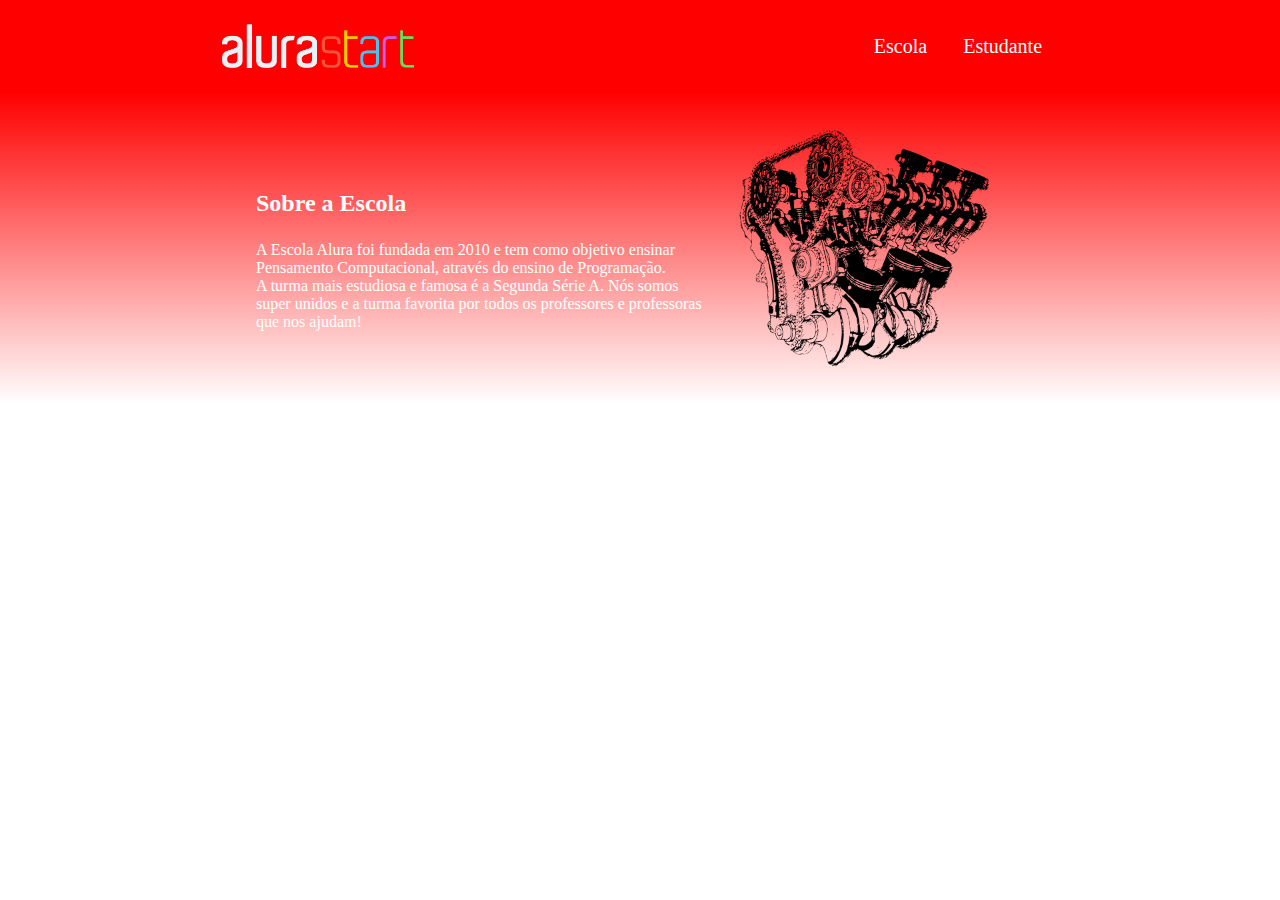
==== index.html @ 33203d70 "Add files via upload" ====
<html lang="en">
<head>
    <meta charset="UTF-8">
    <meta http-equiv="X-UA-Compatible" content="IE=edge">
    <meta name="viewport" content="width=device-width, initial-scale=1.0">
    <title>Document</title>
    <link rel="stylesheet" href="style.css">
</head>
<body>
    <header class="cabecalho">
        <img class="cabecalho-imagem" src="alurastart logo.png" alt="logo da alura start">
        <ul class="cabecalho-lista">
            <li class="cabecalho-lista-item">Escola</li>
            <li class="cabecalho-lista-item">Estudante</li>
        </ul>
    </header>


    <section class="escola">
        <div class="escola-div-conteudo">
            <h2 class="escola-titulo">Sobre a Escola</h2>
            <p class="escola-texto-um">A Escola Alura foi fundada em 2010 e tem como objetivo ensinar Pensamento Computacional, através do ensino de  Programação.</p>
            <p class="escola-texto-dois">A turma mais estudiosa e famosa é a Segunda Série A. Nós somos super unidos e a turma favorita por todos os professores e professoras que nos ajudam!</p>
        </div>
        <img class="escola-imagem" src="Formula-bro.png" alt="Professora no quadro">
    </section>
</body>

</html>
---- style.css ----
* {
    margin: 0;
    padding: 0;
}

.cabecalho {
    background-color: #ff0000;
    color: rgb(255, 255, 255);
    display: flex;
    justify-content: space-around;
    align-items: center;
    padding: 24px 0;
}

.cabecalho-imagem{
    width: 15%;
}

.cabecalho-lista-item{
    display: inline-block;
    margin: 0 16px;
    font-size: 20px;
}

.escola-imagem{
    width: 25%;
}

.escola{
    background-image: linear-gradient(#ff0000,#ffffff);
    color:rgb(255, 255, 255);
    display: flex;
    justify-content: center;
    align-items: center;
    padding: 24px 0;
}

.escola-div-conteudo{
    width: 35%;
}
.escola-titulo{
    padding: 24px 0;
}
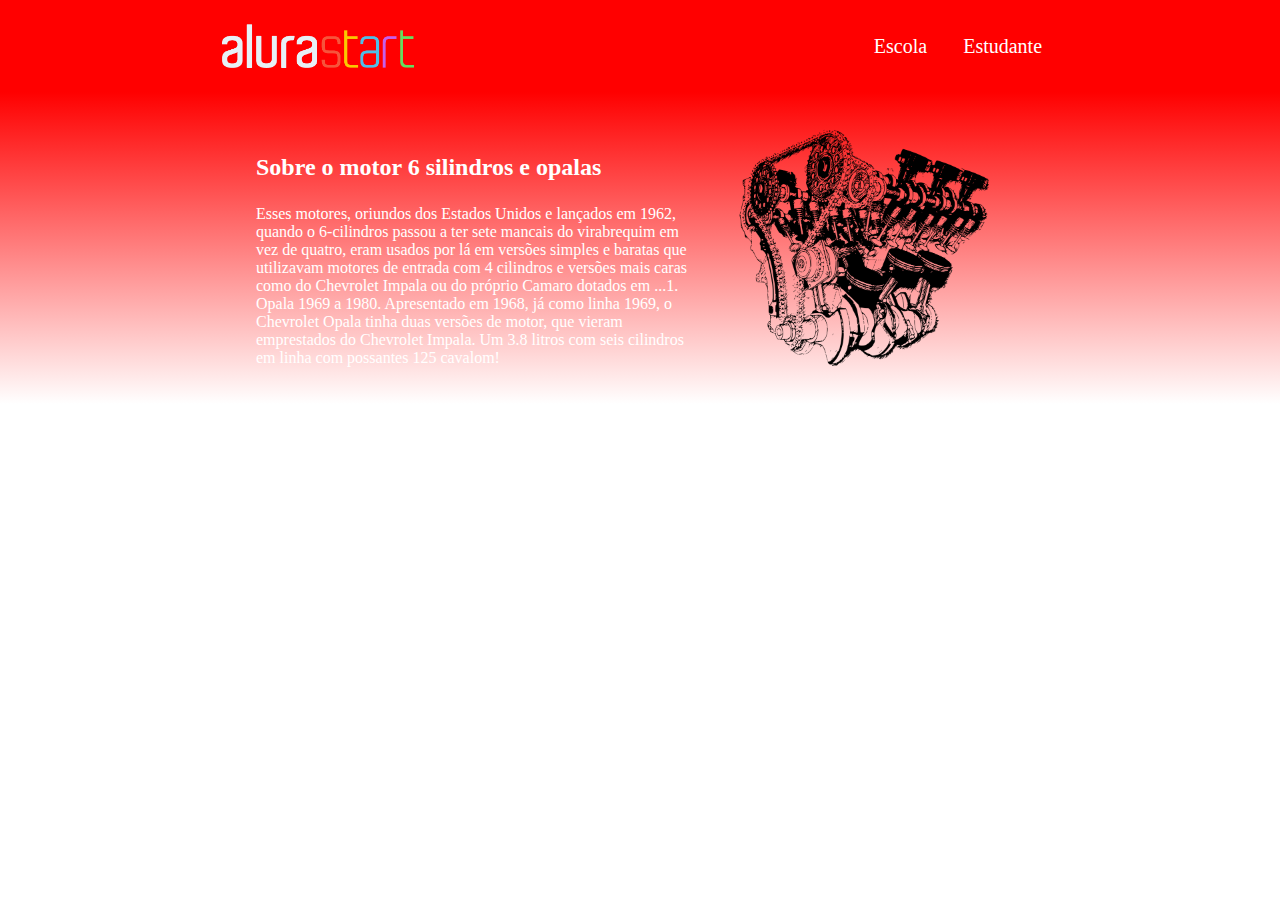
==== commit 00b13de1: "desenvolvendo minha pasta" ====
--- a/index.html
+++ b/index.html
@@ -18,12 +18,16 @@
 
     <section class="escola">
         <div class="escola-div-conteudo">
-            <h2 class="escola-titulo">Sobre a Escola</h2>
-            <p class="escola-texto-um">A Escola Alura foi fundada em 2010 e tem como objetivo ensinar Pensamento Computacional, através do ensino de  Programação.</p>
-            <p class="escola-texto-dois">A turma mais estudiosa e famosa é a Segunda Série A. Nós somos super unidos e a turma favorita por todos os professores e professoras que nos ajudam!</p>
+            <h2 class="escola-titulo">Sobre o motor 6 silindros e opalas</h2>
+            <p class="escola-texto-um">Esses motores, oriundos dos Estados Unidos e lançados em 1962, quando o 6-cilindros passou a ter sete mancais do virabrequim em vez de quatro, eram usados por lá em versões simples e baratas que utilizavam motores de entrada com 4 cilindros e versões mais caras como do Chevrolet Impala ou do próprio Camaro dotados em ...1.</p>
+            <p class="escola-texto-dois">Opala 1969 a 1980. Apresentado em 1968, já como linha 1969, o Chevrolet Opala tinha duas versões de motor, que vieram emprestados do Chevrolet Impala. Um 3.8 litros com seis cilindros em linha com possantes 125 cavalom!</p>
         </div>
         <img class="escola-imagem" src="Formula-bro.png" alt="Professora no quadro">
     </section>
+    <section class="estudante">
+        <h2 class=></h2>
+
+    </section>
 </body>
 
-</html>+</html> 
--- a/style.css
+++ b/style.css
@@ -1,6 +1,10 @@
 * {
     margin: 0;
     padding: 0;
+}
+
+body{
+    font-family: 'Bebas Neue', cursive;
 }
 
 .cabecalho {
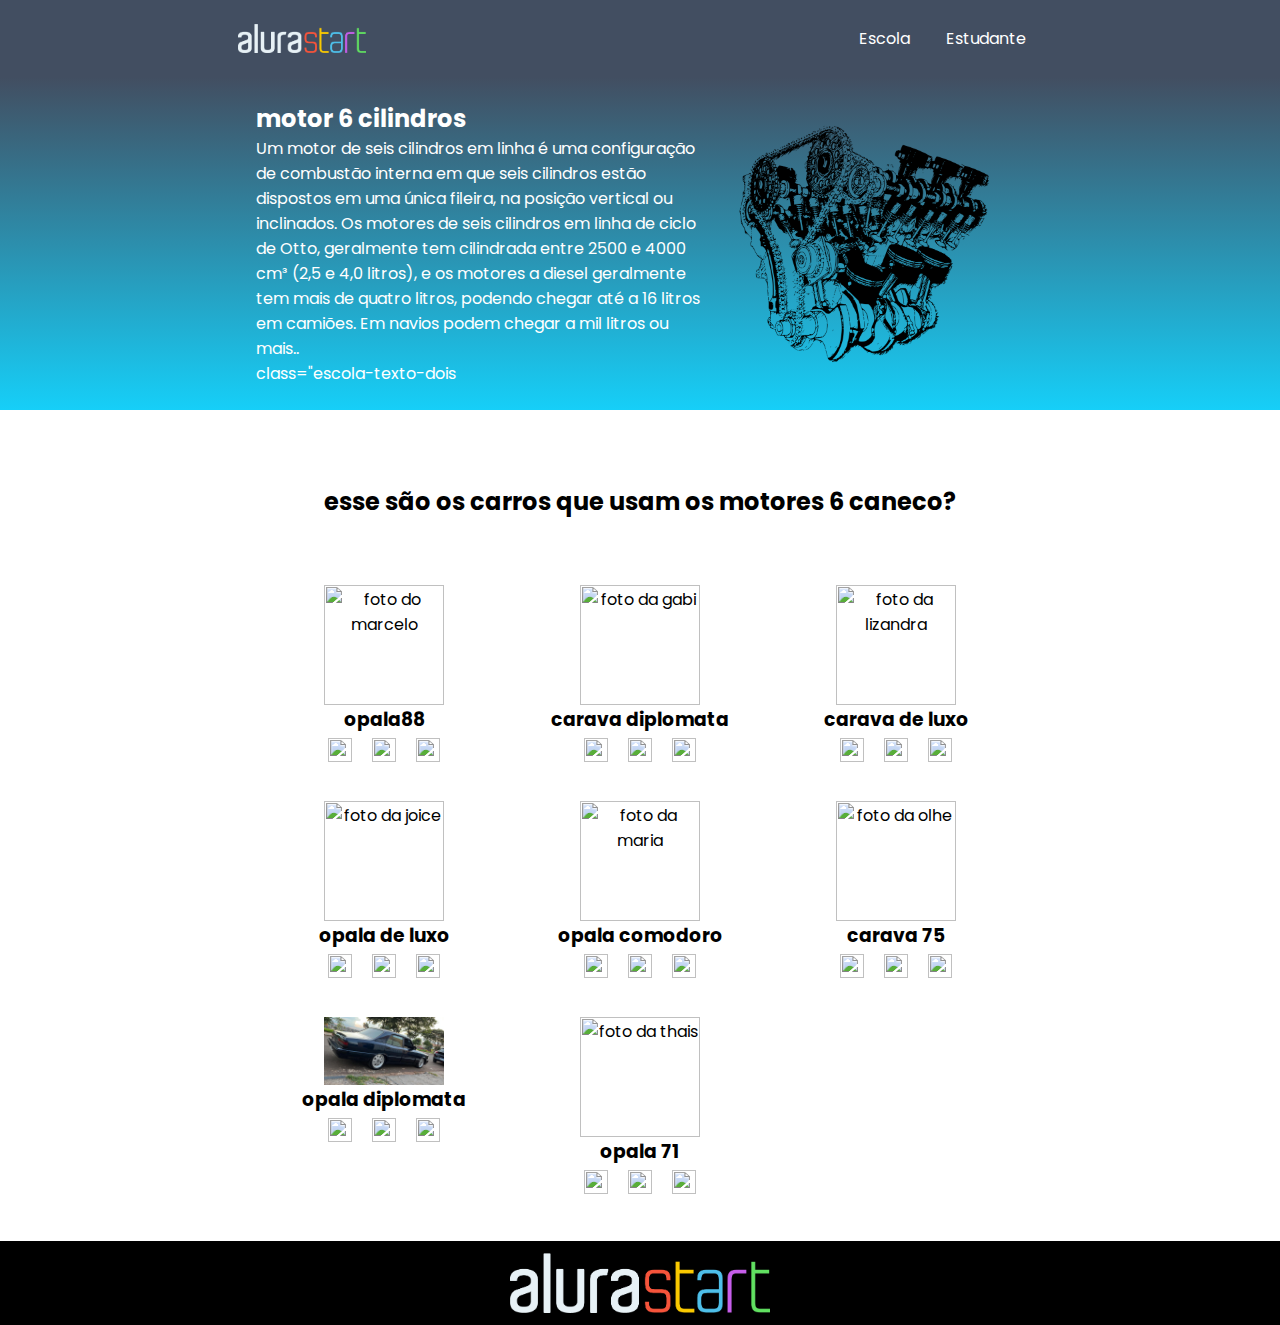
==== commit 8a5d7f2d: "finalizando meu site" ====
--- a/index.html
+++ b/index.html
@@ -1,10 +1,15 @@
+
+<!DOCTYPE html
 <html lang="en">
 <head>
     <meta charset="UTF-8">
     <meta http-equiv="X-UA-Compatible" content="IE=edge">
     <meta name="viewport" content="width=device-width, initial-scale=1.0">
-    <title>Document</title>
+    <title>Equipe Alura Start</title>
     <link rel="stylesheet" href="style.css">
+    <link rel="preconnect" href="https://fonts.googleapis.com">
+    <link rel="preconnect" href="https://fonts.gstatic.com" crossorigin>
+    <link href="https://fonts.googleapis.com/css2?family=Poppins&display=swap" rel="stylesheet">
 </head>
 <body>
     <header class="cabecalho">
@@ -14,20 +19,85 @@
             <li class="cabecalho-lista-item">Estudante</li>
         </ul>
     </header>
-
-
     <section class="escola">
         <div class="escola-div-conteudo">
-            <h2 class="escola-titulo">Sobre o motor 6 silindros e opalas</h2>
-            <p class="escola-texto-um">Esses motores, oriundos dos Estados Unidos e lançados em 1962, quando o 6-cilindros passou a ter sete mancais do virabrequim em vez de quatro, eram usados por lá em versões simples e baratas que utilizavam motores de entrada com 4 cilindros e versões mais caras como do Chevrolet Impala ou do próprio Camaro dotados em ...1.</p>
-            <p class="escola-texto-dois">Opala 1969 a 1980. Apresentado em 1968, já como linha 1969, o Chevrolet Opala tinha duas versões de motor, que vieram emprestados do Chevrolet Impala. Um 3.8 litros com seis cilindros em linha com possantes 125 cavalom!</p>
+            <h2 class="escola-titulo">motor 6 cilindros</h2>
+            <p class="escola-texto-um">Um motor de seis cilindros em linha é uma configuração de combustão interna em que seis cilindros estão dispostos em uma única fileira, na posição vertical ou inclinados.
+
+                Os motores de seis cilindros em linha de ciclo de Otto, geralmente tem cilindrada entre 2500 e 4000 cm³ (2,5 e 4,0 litros), e os motores a diesel geralmente tem mais de quatro litros, podendo chegar até a 16 litros em camiões. Em navios podem chegar a mil litros ou mais..</p>
+            <p>class="escola-texto-dois</p>
         </div>
-        <img class="escola-imagem" src="Formula-bro.png" alt="Professora no quadro">
+        <img class="escola-imagem" src="Formula-bro.png" alt="imagem que representa uma professora em sala de aula">
     </section>
     <section class="estudante">
-        <h2 class=></h2>
+        <h2 class="estudante-titulo">esse são os carros que usam os motores 6 caneco?</h2>
+        <div class="estudante-todos">
+        <span></span>
+        <div class="estudante-div">
+            <img class="estudante-imagem" src="Marcelo.jpeg" alt="foto do marcelo">
+            <h3 class="estudante-nome">opala88</h3>
+            <a href="https://github.com/marcelopaludetto"><img class="estudante-icone" src="github.png" alt="icone github"></a>
+            <a href="https://linkedin.com/marcelopaludetto"><img class="estudante-icone" src="linkedin.png" alt="icone linkedin"></a>
+            <a href="https://instagram.com/marcelopaludetto"><img class="estudante-icone" src="instagram.png" alt="icone instagram"></a>
+        </div>
+        <div class="estudante-div">
+            <img class="estudante-imagem" src="Gabi.jpg" alt="foto da gabi">
+            <h3 class="estudante-nome">carava diplomata</h3>
+            <a href="https://github.com/GabrielaM-L"><img class="estudante-icone" src="github.png" alt="icone github"></a>
+            <a href="https://www.linkedin.com/in/gabriela-marcomini-de-lima/"><img class="estudante-icone" src="linkedin.png" alt="icone linkedin"></a>
+            <a href="https://www.instagram.com/gabriela_marcomini/"><img class="estudante-icone" src="instagram.png" alt="icone instagram"></a>
+        </div>
+        <div class="estudante-div">
+            <img class="estudante-imagem" src="Liz.jpg" alt="foto da lizandra">
+            <h3 class="estudante-nome">carava de luxo</h3>
+            <a href="https://github.com/LizandraDuarte40"><img class="estudante-icone" src="github.png" alt="icone github"></a>
+            <a href="https://www.linkedin.com/in/lizandrarlm-duarte/"><img class="estudante-icone" src="linkedin.png" alt="icone linkedin"></a>
+            <a href="https://www.instagram.com/lizandrarlm"><img class="estudante-icone" src="instagram.png" alt="icone instagram"></a>
+        </div>
+        <span></span>
+        <span></span>
+        <div class="estudante-div">
+            <img class="estudante-imagem" src="Joice.jpg" alt="foto da joice">
+            <h3 class="estudante-nome">opala de luxo</h3>
+            <a href="https://github.com/JoiceAlura"><img class="estudante-icone" src="github.png" alt="icone github"></a>
+            <a href="https://www.linkedin.com/in/joicebarbaresco/"><img class="estudante-icone" src="linkedin.png" alt="icone linkedin"></a>
+            <a href="https://www.instagram.com/joicebarbaresco/"><img class="estudante-icone" src="instagram.png" alt="icone instagram"></a>
+        </div>
+        <div class="estudante-div">
+            <img class="estudante-imagem" src="Maria.jpg" alt="foto da maria">
+            <h3 class="estudante-nome">opala comodoro</h3>
+            <a href="https://github.com/MagePSR"><img class="estudante-icone" src="github.png" alt="icone github"></a>
+            <a href="https://www.linkedin.com/in/mariageovanna"><img class="estudante-icone" src="linkedin.png" alt="icone linkedin"></a>
+            <a href="https://www.instagram.com/magpsr/"><img class="estudante-icone" src="instagram.png" alt="icone instagram"></a>
+        </div>
+        <div class="estudante-div">
+            <img class="estudante-imagem" src="Olivia.jpg" alt="foto da olhe">
+            <h3 class="estudante-nome">carava 75</h3>
+            <img class="estudante-icone" src="github.png" alt="icone github">
+            <a href="https://www.linkedin.com/in/olhe/"><img class="estudante-icone" src="linkedin.png" alt="icone linkedin"></a>
+            <a href="https://github.com/olhe12"><img class="estudante-icone" src="instagram.png" alt="icone instagram"></a>
+        </div>
+        <span></span>
+        <span></span>
+        <div class="estudante-div">
+            <img class="estudante-imagem" src="opala.jpg" alt="foto da rafa">
+            <h3 class="estudante-nome">opala diplomata</h3>
+            <a href="https://github.com/rafaelamunhoz12"><img class="estudante-icone" src="github.png" alt="icone github"></a>
+            <a href="http://linkedin.com/in/rafaela-felix-munhoz-oliveira-02160a10a"><img class="estudante-icone" src="linkedin.png" alt="icone linkedin"></a>
+            <a href="https://www.instagram.com/rafafmo/"><img class="estudante-icone" src="instagram.png" alt="icone instagram"></a>
+        </div>
+        <div class="estudante-div">
+            <img class="estudante-imagem" src="Thais.jpg" alt="foto da thais">
+            <h3 class="estudante-nome">opala 71</h3>
+            <a href="https://github.com/Thaispianucci"><img class="estudante-icone" src="github.png" alt="icone github"></a>
+            <a href="https://www.linkedin.com/in/thais-pianucci-benedicto-54a9a416/"><img class="estudante-icone" src="linkedin.png" alt="icone linkedin"></a>
+            <a href="https://www.instagram.com/thaispianucci/"><img class="estudante-icone" src="instagram.png" alt="icone instagram"></a>
+        </div>
 
+    </div>
     </section>
+    <footer class="rodape">
+        <img class="rodape-imagem"src="alurastart logo.png" alt="logo da alura start">
+    </footer>
 </body>
-
-</html> 
+</html>--- a/style.css
+++ b/style.css
@@ -1,15 +1,13 @@
-* {
+*{
     margin: 0;
     padding: 0;
 }
-
-body{
-    font-family: 'Bebas Neue', cursive;
+body {
+    font-family: 'Poppins', sans-serif;
 }
-
 .cabecalho {
-    background-color: #ff0000;
-    color: rgb(255, 255, 255);
+    background-color: #424E61;
+    color: white;
     display: flex;
     justify-content: space-around;
     align-items: center;
@@ -17,13 +15,13 @@
 }
 
 .cabecalho-imagem{
-    width: 15%;
+    width: 10%;
 }
 
 .cabecalho-lista-item{
     display: inline-block;
     margin: 0 16px;
-    font-size: 20px;
+    font-size: 16px;
 }
 
 .escola-imagem{
@@ -31,8 +29,8 @@
 }
 
 .escola{
-    background-image: linear-gradient(#ff0000,#ffffff);
-    color:rgb(255, 255, 255);
+    background-image: linear-gradient(#424E61,#16CFF8);
+    color:white;
     display: flex;
     justify-content: center;
     align-items: center;
@@ -42,6 +40,41 @@
 .escola-div-conteudo{
     width: 35%;
 }
-.escola-titulo{
+        
+.estudante{
     padding: 24px 0;
+}
+.estudante-imagem{
+    width: 120px;
+}
+
+.estudante-icone{
+    width: 24px;
+    padding: 4px 8px;
+}
+
+.estudante-div{
+    text-align: center;
+    padding: 16px 0;
+}
+
+.estudante-titulo{
+    text-align: center;
+    padding: 50px 0;
+}
+
+.estudante-todos{
+    display: grid;
+    grid-template-columns: 20% 20% 20% 20% 20%;
+}
+
+.rodape{
+    background-color: black;
+    text-align: center;
+}
+
+.rodape-imagem{
+    height: 60px;
+    padding: 12px 0;
+   
 }